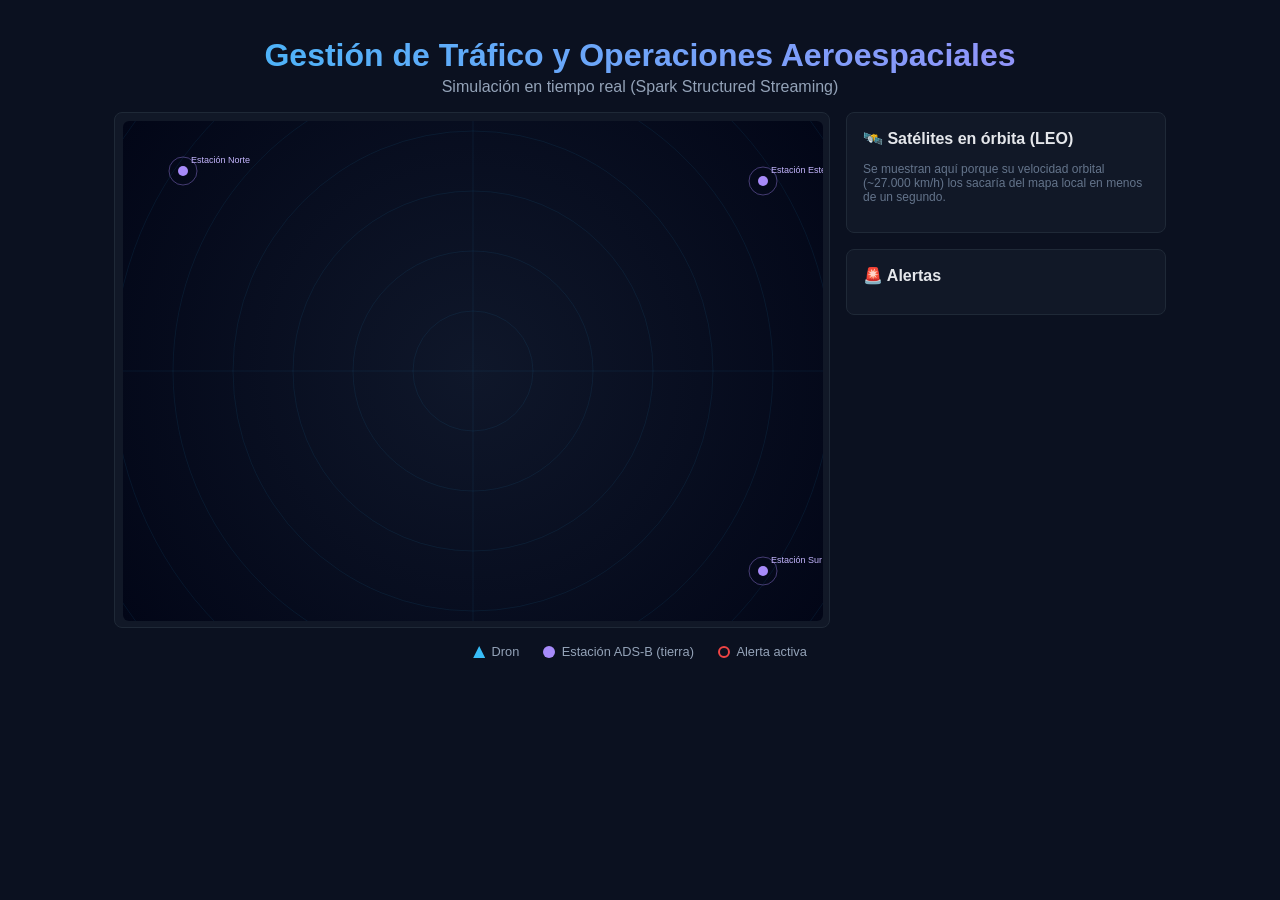
==== taller_spark/index.html @ 3a124964 "Primer commit - ejercicios de Spark" ====
<!DOCTYPE html>
<html lang="es">
<head>
    <meta charset="UTF-8">
    <title>Simulación de Tráfico Aeroespacial</title>
    <link rel="stylesheet" href="css/style.css">
</head>
<body>
    <header>
        <h1>Gestión de Tráfico y Operaciones Aeroespaciales</h1>
        <p>Simulación en tiempo real (Spark Structured Streaming)</p>
    </header>

    <main>
        <section id="mapa-contenedor">
            <canvas id="mapa-fondo" width="700" height="500"></canvas>
            <canvas id="mapa" width="700" height="500"></canvas>
        </section>

        <div class="columna-derecha">
            <section id="panel-satelites">
                <h2>🛰️ Satélites en órbita (LEO)</h2>
                <p class="nota-satelites">Se muestran aquí porque su velocidad orbital (~27.000 km/h) los sacaría del mapa local en menos de un segundo.</p>
                <div id="lista-satelites"></div>
            </section>

            <aside id="panel-alertas">
                <h2>🚨 Alertas</h2>
                <ul id="lista-alertas"></ul>
            </aside>
        </div>
    </main>

    <footer id="leyenda">
        <span class="leyenda-item"><span class="icono-leyenda dron"></span> Dron</span>
        <span class="leyenda-item"><span class="icono-leyenda estacion"></span> Estación ADS-B (tierra)</span>
        <span class="leyenda-item"><span class="icono-leyenda halo"></span> Alerta activa</span>
    </footer>

    <script src="js/script.js"></script>
</body>
</html>
---- taller_spark/css/style.css ----
* { box-sizing: border-box; }

body {
    font-family: "Segoe UI", sans-serif;
    background-color: #0b1120;
    color: #e5e7eb;
    margin: 0;
    padding: 1rem;
}

header {
    text-align: center;
    margin-bottom: 1rem;
}

header h1 {
    margin-bottom: 0.25rem;
    background: linear-gradient(90deg, #38bdf8, #a78bfa);
    -webkit-background-clip: text;
    background-clip: text;
    color: transparent;
}

header p {
    color: #94a3b8;
    margin-top: 0;
}

main {
    display: flex;
    gap: 1rem;
    justify-content: center;
    flex-wrap: wrap;
}

#mapa-contenedor {
    position: relative;
    background: #111827;
    border: 1px solid #1f2937;
    border-radius: 8px;
    padding: 0.5rem;
    width: 716px;
    height: 516px;
}

#mapa-fondo, #mapa {
    position: absolute;
    top: 0.5rem;
    left: 0.5rem;
    background: radial-gradient(circle, #0f172a 0%, #020617 100%);
    border-radius: 6px;
}

#mapa {
    background: transparent; /* el fondo ya lo dibuja #mapa-fondo debajo */
}

.columna-derecha {
    display: flex;
    flex-direction: column;
    gap: 1rem;
    width: 320px;
}

#panel-satelites, #panel-alertas {
    background: #111827;
    border: 1px solid #1f2937;
    border-radius: 8px;
    padding: 1rem;
}

#panel-satelites h2, #panel-alertas h2 {
    margin-top: 0;
    font-size: 1rem;
}

.nota-satelites {
    font-size: 0.75rem;
    color: #64748b;
    margin: 0.25rem 0 0.75rem;
}

.satelite-card {
    background: #1e293b;
    border-left: 3px solid #facc15;
    border-radius: 4px;
    padding: 0.5rem 0.75rem;
    margin-bottom: 0.5rem;
    font-size: 0.8rem;
}

.satelite-card strong { color: #facc15; }

#panel-alertas {
    max-height: 320px;
    overflow-y: auto;
}

#lista-alertas {
    list-style: none;
    padding: 0;
    margin: 0;
    display: flex;
    flex-direction: column;
    gap: 0.5rem;
}

#lista-alertas li {
    padding: 0.5rem;
    border-radius: 4px;
    font-size: 0.85rem;
}

.alerta-bateria   { background: #7c2d12; }
.alerta-altitud   { background: #78350f; }
.alerta-velocidad { background: #713f12; }
.alerta-orbita    { background: #581c87; }
.alerta-colision  { background: #7f1d1d; font-weight: bold; }

#leyenda {
    display: flex;
    justify-content: center;
    gap: 1.5rem;
    margin-top: 1rem;
    font-size: 0.8rem;
    color: #94a3b8;
}

.leyenda-item {
    display: flex;
    align-items: center;
    gap: 0.4rem;
}

.icono-leyenda {
    width: 12px;
    height: 12px;
    display: inline-block;
}

.icono-leyenda.dron { background: #38bdf8; clip-path: polygon(50% 0%, 0% 100%, 100% 100%); }
.icono-leyenda.estacion { background: #a78bfa; border-radius: 50%; }
.icono-leyenda.halo { border: 2px solid #ef4444; background: transparent; border-radius: 50%; }
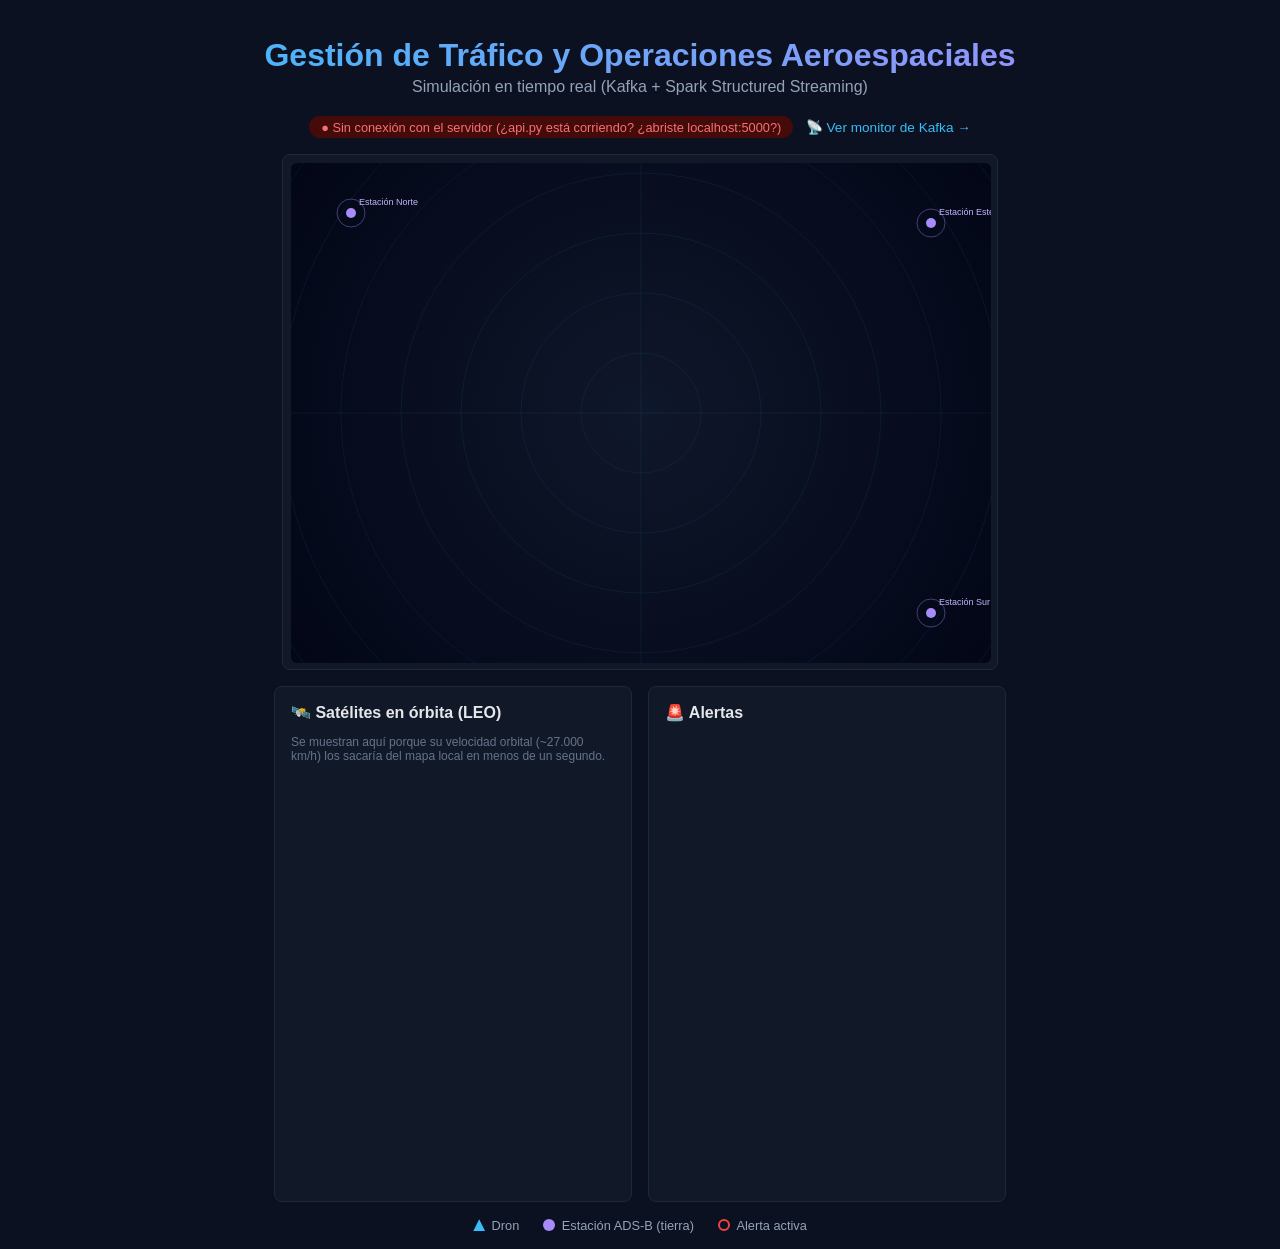
==== commit e65b461f: "actualizacion con kafka y mongo spark" ====
--- a/taller_spark/index.html
+++ b/taller_spark/index.html
@@ -2,13 +2,16 @@
 <html lang="es">
 <head>
     <meta charset="UTF-8">
+    <meta name="viewport" content="width=device-width, initial-scale=1.0">
     <title>Simulación de Tráfico Aeroespacial</title>
     <link rel="stylesheet" href="css/style.css">
 </head>
 <body>
     <header>
         <h1>Gestión de Tráfico y Operaciones Aeroespaciales</h1>
-        <p>Simulación en tiempo real (Spark Structured Streaming)</p>
+        <p>Simulación en tiempo real (Kafka + Spark Structured Streaming)</p>
+        <div id="estado-conexion" class="estado-espera">● Conectando con el servidor...</div>
+        <a class="enlace-nav" href="/kafka">📡 Ver monitor de Kafka →</a>
     </header>
 
     <main>
@@ -17,18 +20,16 @@
             <canvas id="mapa" width="700" height="500"></canvas>
         </section>
 
-        <div class="columna-derecha">
-            <section id="panel-satelites">
-                <h2>🛰️ Satélites en órbita (LEO)</h2>
-                <p class="nota-satelites">Se muestran aquí porque su velocidad orbital (~27.000 km/h) los sacaría del mapa local en menos de un segundo.</p>
-                <div id="lista-satelites"></div>
-            </section>
+        <section id="panel-satelites">
+            <h2>🛰️ Satélites en órbita (LEO)</h2>
+            <p class="nota-satelites">Se muestran aquí porque su velocidad orbital (~27.000 km/h) los sacaría del mapa local en menos de un segundo.</p>
+            <div id="lista-satelites"></div>
+        </section>
 
-            <aside id="panel-alertas">
-                <h2>🚨 Alertas</h2>
-                <ul id="lista-alertas"></ul>
-            </aside>
-        </div>
+        <aside id="panel-alertas">
+            <h2>🚨 Alertas</h2>
+            <ul id="lista-alertas"></ul>
+        </aside>
     </main>
 
     <footer id="leyenda">
--- a/taller_spark/css/style.css
+++ b/taller_spark/css/style.css
@@ -26,11 +26,25 @@
     margin-top: 0;
 }
 
+/* Indicador de conexión con el servidor */
+#estado-conexion {
+    display: inline-block;
+    margin-top: 0.25rem;
+    padding: 0.2rem 0.75rem;
+    border-radius: 999px;
+    font-size: 0.8rem;
+}
+.estado-espera { background: #422006; color: #fbbf24; }
+.estado-vivo   { background: #052e16; color: #4ade80; }
+.estado-error  { background: #450a0a; color: #f87171; }
+
+/* Mapa | Satélites | Alertas, en una sola fila */
 main {
-    display: flex;
+    display: grid;
+    grid-template-columns: 716px 280px 280px;
     gap: 1rem;
     justify-content: center;
-    flex-wrap: wrap;
+    align-items: start;
 }
 
 #mapa-contenedor {
@@ -55,14 +69,9 @@
     background: transparent; /* el fondo ya lo dibuja #mapa-fondo debajo */
 }
 
-.columna-derecha {
-    display: flex;
-    flex-direction: column;
-    gap: 1rem;
-    width: 320px;
-}
-
 #panel-satelites, #panel-alertas {
+    height: 516px;            /* misma altura que el mapa */
+    overflow-y: auto;
     background: #111827;
     border: 1px solid #1f2937;
     border-radius: 8px;
@@ -91,11 +100,6 @@
 
 .satelite-card strong { color: #facc15; }
 
-#panel-alertas {
-    max-height: 320px;
-    overflow-y: auto;
-}
-
 #lista-alertas {
     list-style: none;
     padding: 0;
@@ -109,6 +113,12 @@
     padding: 0.5rem;
     border-radius: 4px;
     font-size: 0.85rem;
+    animation: aparecer 0.3s ease-out;   /* solo se anima el <li> recién creado */
+}
+
+@keyframes aparecer {
+    from { opacity: 0; transform: translateY(-8px); }
+    to   { opacity: 1; transform: translateY(0); }
 }
 
 .alerta-bateria   { background: #7c2d12; }
@@ -140,4 +150,19 @@
 
 .icono-leyenda.dron { background: #38bdf8; clip-path: polygon(50% 0%, 0% 100%, 100% 100%); }
 .icono-leyenda.estacion { background: #a78bfa; border-radius: 50%; }
-.icono-leyenda.halo { border: 2px solid #ef4444; background: transparent; border-radius: 50%; }+.icono-leyenda.halo { border: 2px solid #ef4444; background: transparent; border-radius: 50%; }
+
+/* Pantallas angostas: el mapa arriba y, debajo, Satélites | Alertas lado a lado */
+@media (max-width: 1360px) {
+    main { grid-template-columns: 358px 358px; }
+    #mapa-contenedor { grid-column: 1 / -1; justify-self: center; }
+}
+
+.enlace-nav {
+    display: inline-block;
+    margin-left: 0.5rem;
+    color: #38bdf8;
+    text-decoration: none;
+    font-size: 0.85rem;
+}
+.enlace-nav:hover { text-decoration: underline; }
